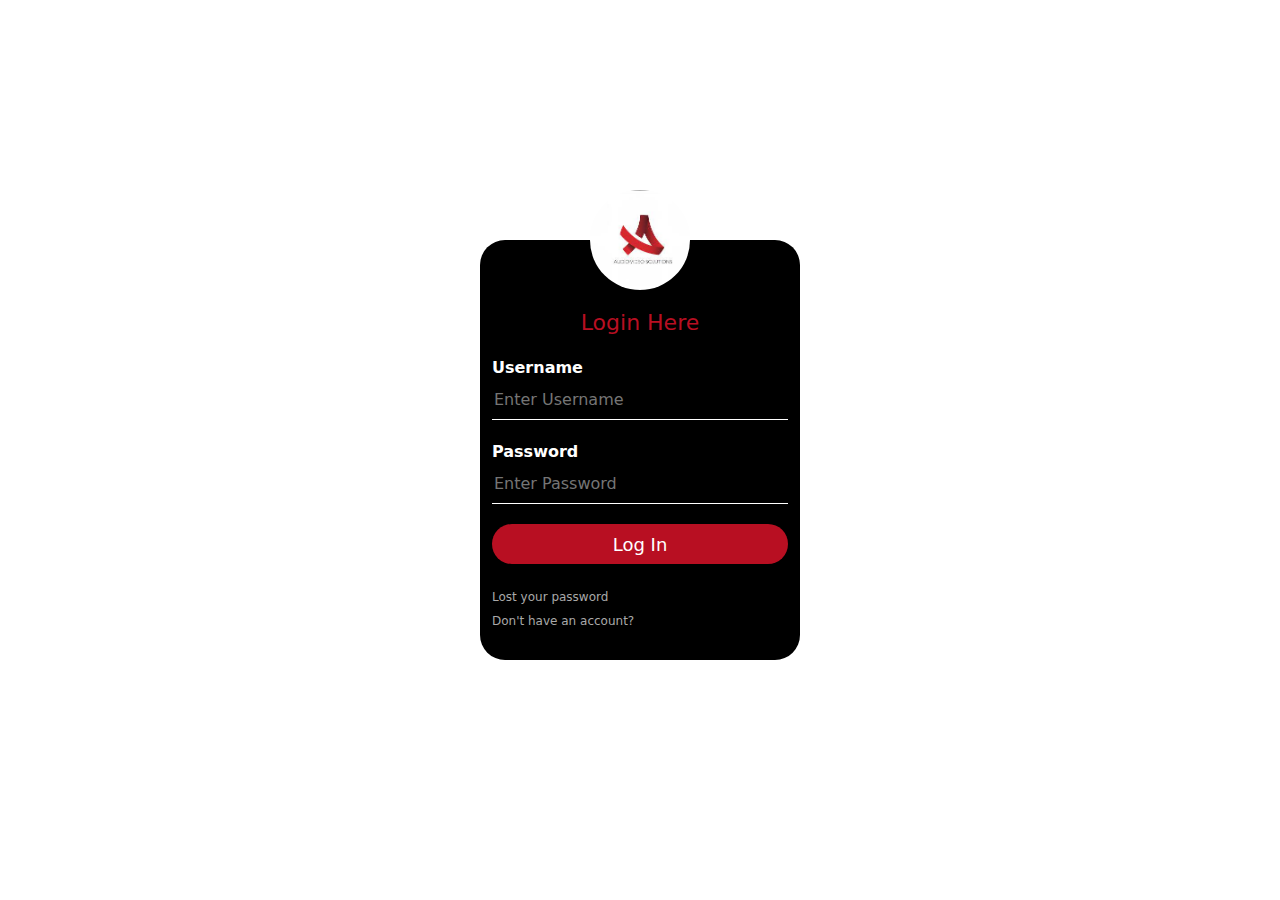
==== index.html @ 159eec29 "root" ====
<!DOCTYPE html>
<html lang="en">
<head>
    <meta charset="UTF-8">
    <meta name="viewport" content="width=device-width, initial-scale=1.0">
    <title>Login page</title>
    <link rel="stylesheet" href="css/estilos.css">
    <link rel="stylesheet" href="css/bootstrap.min.css">
</head>
<body>
    <div class="container">
        <div class="row">
            <div class="login-box col-12 col-sm-6 col-lg-3">
                <img class="avatar" src="img/logo.jpg" alt="Logo de AVS">
                <h1>Login Here</h1>
                <form action="">
                    <label for="username">Username</label>
                    <input type="text" placeholder="Enter Username">

                    <label for="password">Password</label>
                    <input type="password" placeholder="Enter Password">

                    <input type="submit" value="Log In">

                    <a href="#">Lost your password</a><br>
                    <a href="#">Don't have an account?</a>
                </form>
            </div>
        </div>
    </div>
</body>
</html>
---- css/estilos.css ----
body{
    padding: 0;
    margin: 0;
    background:url(../img/fondo.jpg) no-repeat center top;
    background-size: cover;
    font-family: sans-serif;
    height: 100vh;
}

.login-box{
    width: 320px;
    height: 420px;
    background: #000;
    color: #fff;
    top: 50%;
    left: 50%;
    position: absolute;
    transform: translate(-50%,-50%);
    box-sizing: border-box;
    padding: 70px 30px;
    border-radius: 25px;
}

.login-box .avatar{
    width: 100px;
    height: 100px;
    border-radius: 50%;
    position: absolute;
    top: -50px;
    left: calc(50% - 50px);
}

.login-box h1{
    margin: 0;
    padding: 0 0 20px;
    text-align: center;
    font-size: 22px;
    color:#b80f22;
}

.login-box label{
    margin: 0;
    padding: 0;
    font-weight: bold;
    display: block;
}

.login-box input{
    width: 100%;
    margin-bottom: 20px;
}

.login-box input[type="text"],
.login-box input[type="password"]{
    border: none;
    border-bottom: 1px solid #fff;
    background: transparent;
    outline: none;
    height: 40px;
    color: #fff;
    font-size: 16px
}

.login-box input[type="submit"]{
    border: none;
    outline: none;
    height: 40px;
    background: #b80f22;
    color: #fff;
    font-size: 18px;
    border-radius: 20px;
}

.login-box a{
    text-decoration: none;
    font-size: 12px;
    line-height: 20px;
    color: darkgray
}

.login-box a:hover{
    color: #fff;
    border-bottom: 1px solid #fff;
}
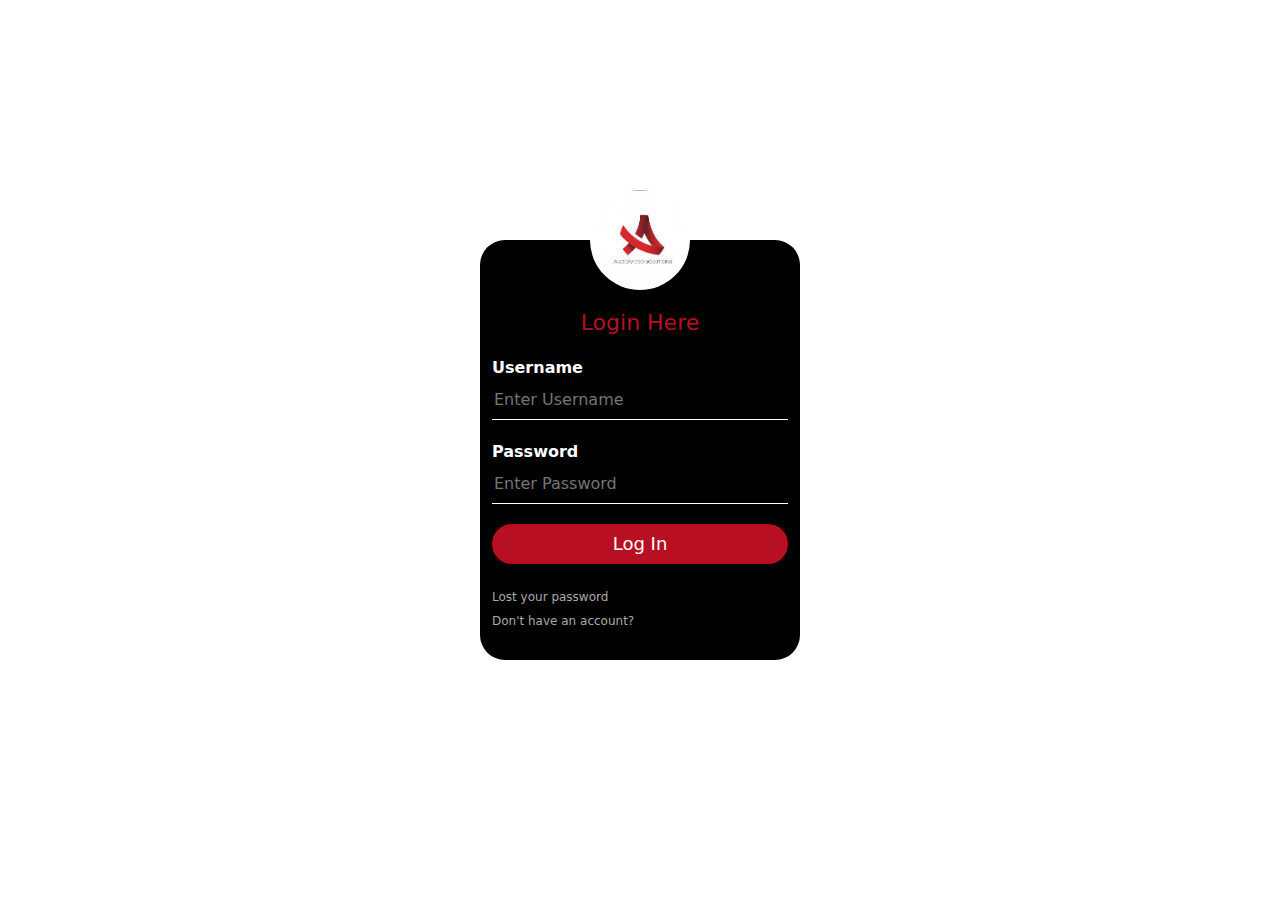
==== commit c700e5ba: "Update index.html" ====
--- a/index.html
+++ b/index.html
@@ -20,7 +20,7 @@
                     <label for="password">Password</label>
                     <input type="password" placeholder="Enter Password">
 
-                    <input type="submit" value="Log In">
+                    <a href="Inicio/index.html"><input type="submit" value="Log In"></a>
 
                     <a href="#">Lost your password</a><br>
                     <a href="#">Don't have an account?</a>
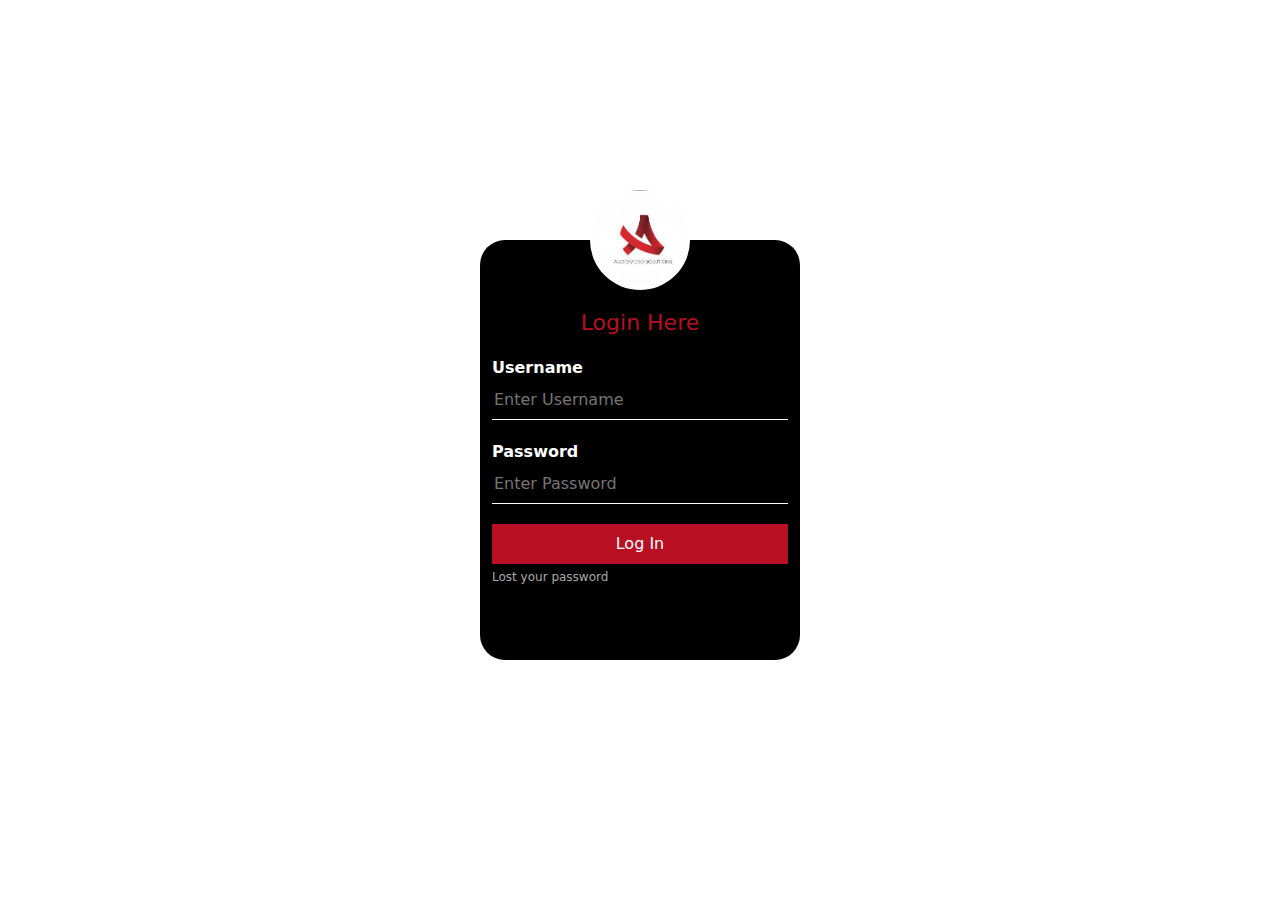
==== commit f4777f4d: "Versión beta de la página Inventario AVS" ====
--- a/index.html
+++ b/index.html
@@ -1,5 +1,5 @@
 <!DOCTYPE html>
-<html lang="en">
+<html lang="es">
 <head>
     <meta charset="UTF-8">
     <meta name="viewport" content="width=device-width, initial-scale=1.0">
@@ -13,20 +13,23 @@
             <div class="login-box col-12 col-sm-6 col-lg-3">
                 <img class="avatar" src="img/logo.jpg" alt="Logo de AVS">
                 <h1>Login Here</h1>
-                <form action="">
+                <form action="" id="form">
                     <label for="username">Username</label>
-                    <input type="text" placeholder="Enter Username">
+                    <input type="text" placeholder="Enter Username" id="name">
 
                     <label for="password">Password</label>
-                    <input type="password" placeholder="Enter Password">
+                    <input type="password" placeholder="Enter Password" id="password">
 
-                    <a href="Inicio/index.html"><input type="submit" value="Log In"></a>
+                    <button type="submit">Log In</button>
 
                     <a href="#">Lost your password</a><br>
-                    <a href="#">Don't have an account?</a>
+
+                    <p class="warnings" id="warnings"></p>
                 </form>
             </div>
         </div>
     </div>
+    <script src="funciones.js">
+    </script>
 </body>
 </html>--- a/css/estilos.css
+++ b/css/estilos.css
@@ -61,14 +61,14 @@
     font-size: 16px
 }
 
-.login-box input[type="submit"]{
+button{
     border: none;
     outline: none;
     height: 40px;
+    width: 100%;
     background: #b80f22;
     color: #fff;
     font-size: 18px;
-    border-radius: 20px;
 }
 
 .login-box a{
@@ -78,6 +78,7 @@
     color: darkgray
 }
 
+
 .login-box a:hover{
     color: #fff;
     border-bottom: 1px solid #fff;
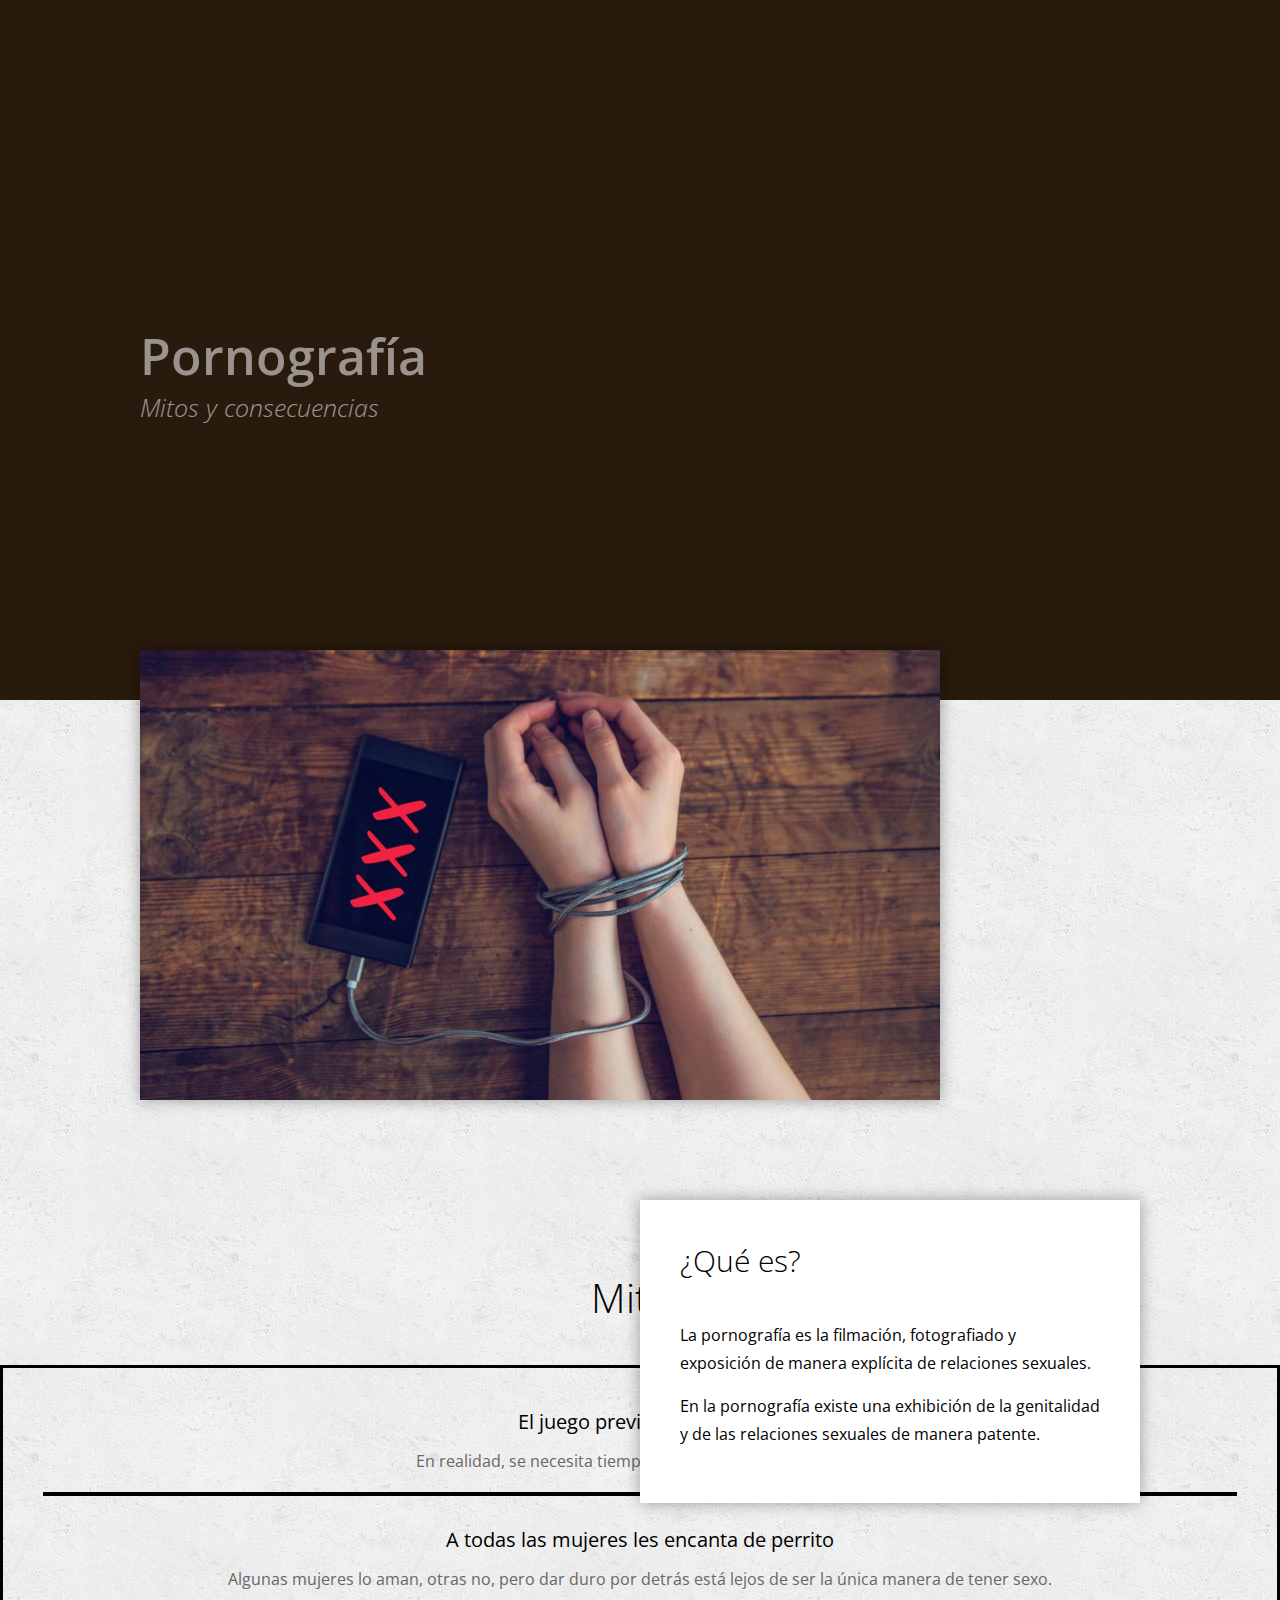
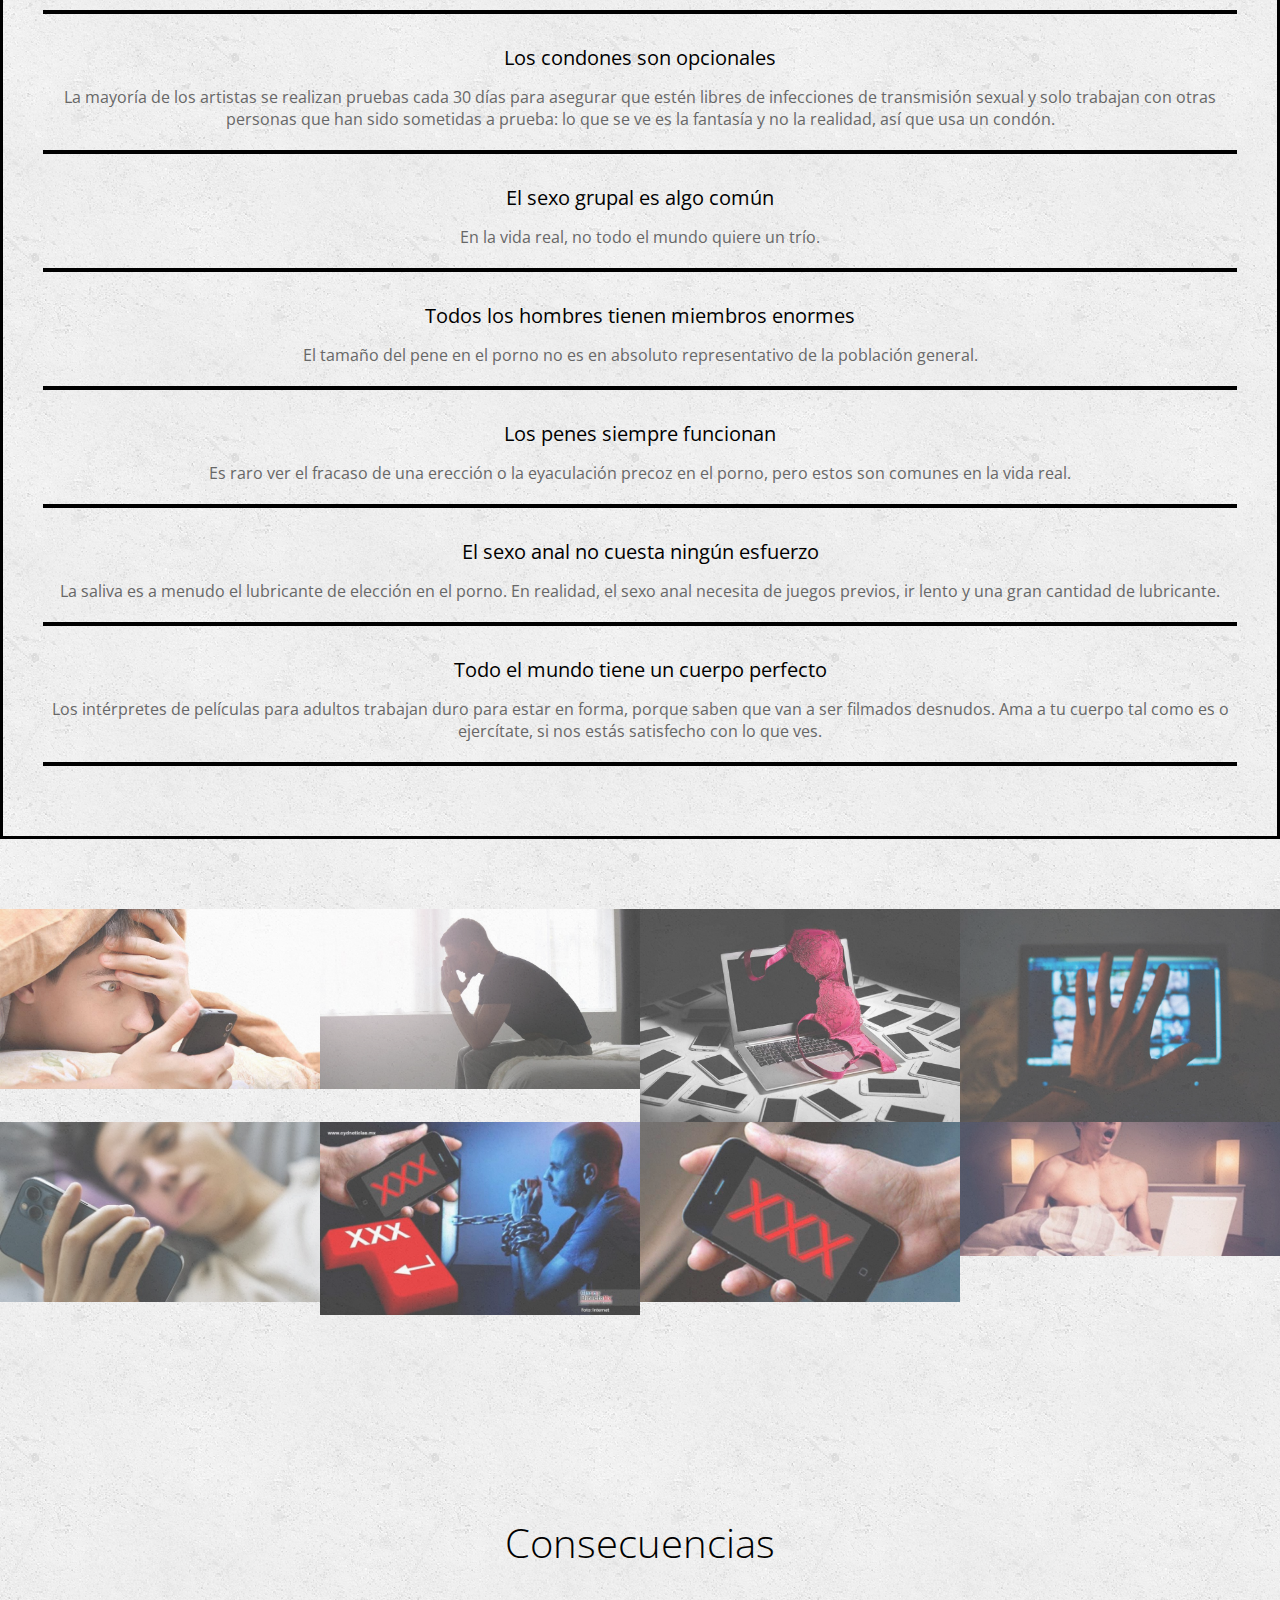
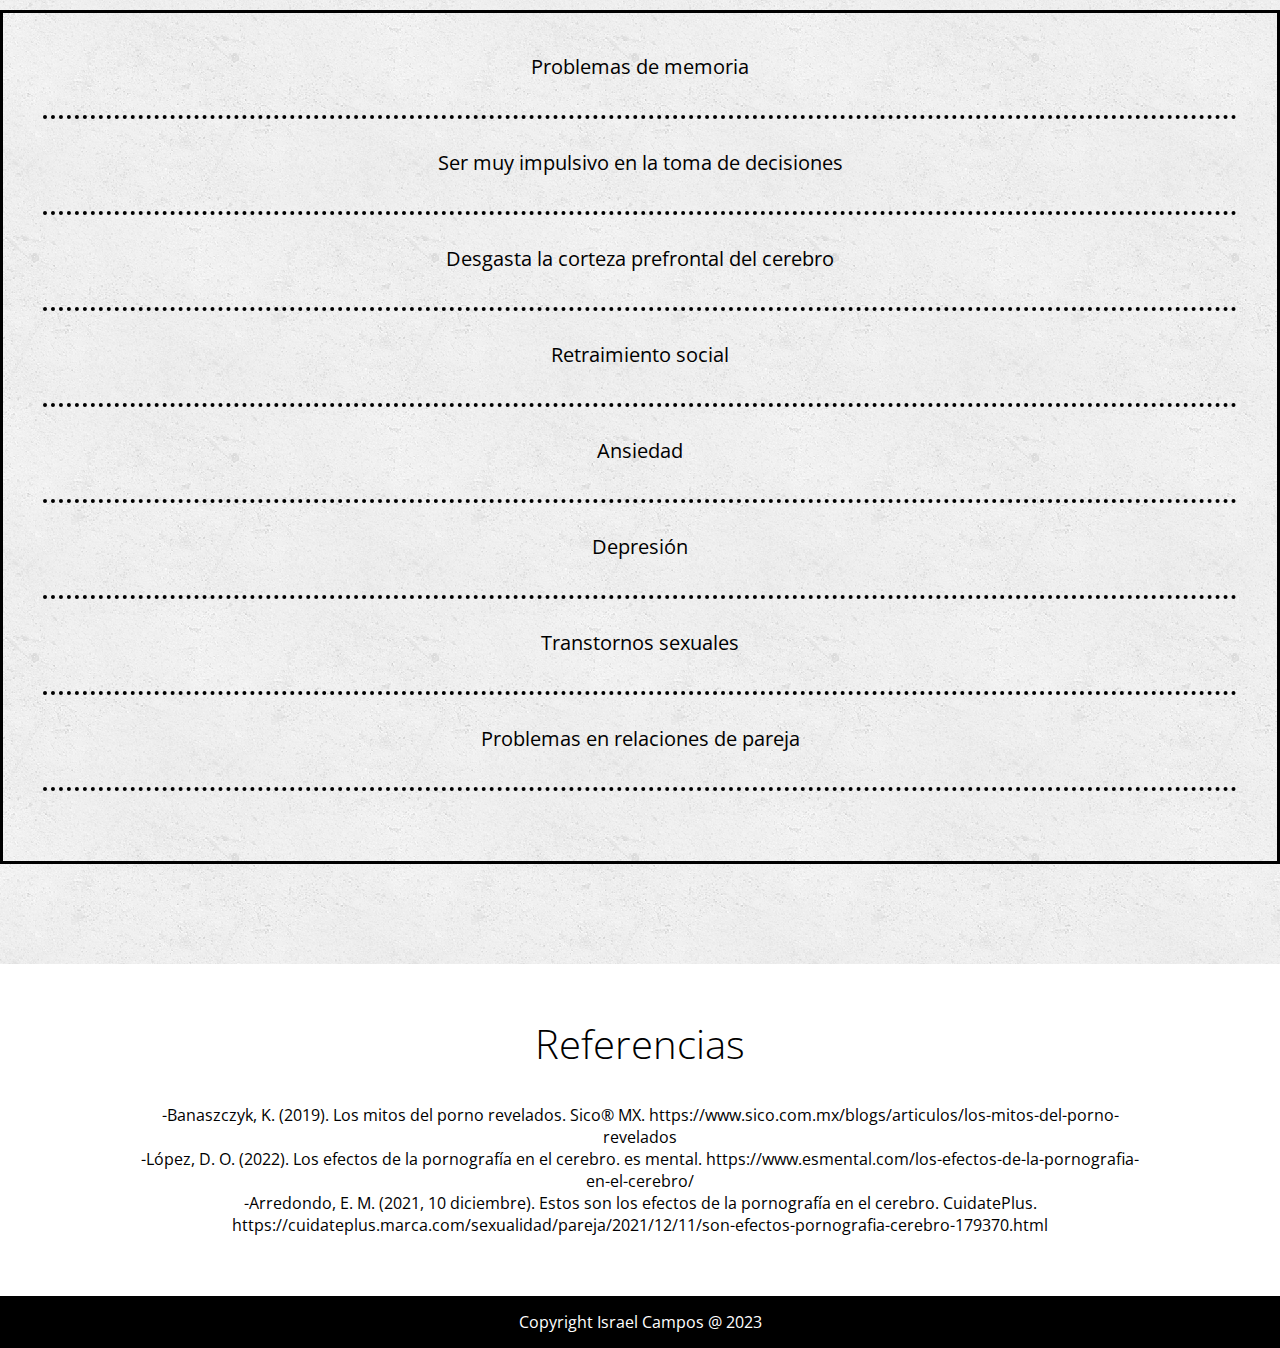
==== commit 253b17e8: "campaña de salud para la escuela" ====
--- a/index.html
+++ b/index.html
@@ -1,35 +1,172 @@
 <!DOCTYPE html>
-<html lang="es">
+<html>
 <head>
-    <meta charset="UTF-8">
-    <meta name="viewport" content="width=device-width, initial-scale=1.0">
-    <title>Login page</title>
-    <link rel="stylesheet" href="css/estilos.css">
-    <link rel="stylesheet" href="css/bootstrap.min.css">
+	<meta charset="utf-8">
+	<meta name="viewport" content="width=device-width, initial-scale=1">
+	<link href="https://fonts.googleapis.com/css2?family=Open+Sans:ital,wght@0,300;0,400;0,600;0,700;1,300&display=swap" rel="stylesheet">
+	<link rel="stylesheet" type="text/css" href="estilos.css">
+	<title>Consecuencias de la Pornografia</title>
 </head>
 <body>
-    <div class="container">
-        <div class="row">
-            <div class="login-box col-12 col-sm-6 col-lg-3">
-                <img class="avatar" src="img/logo.jpg" alt="Logo de AVS">
-                <h1>Login Here</h1>
-                <form action="" id="form">
-                    <label for="username">Username</label>
-                    <input type="text" placeholder="Enter Username" id="name">
+	<header>
+		<div class="contenedor">
+			<nav class="menu">
+				<a href="#" id="btn-que-es">¿Qué es?</a>
+				<a href="#" id="btn-mitos">Mitos</a>
+				<a href="#" id="btn-consecuencias">Consecuencias</a>
+				<a href="#" id="btn-galeria">Galería</a>
+			</nav>
 
-                    <label for="password">Password</label>
-                    <input type="password" placeholder="Enter Password" id="password">
+			<div class="textos">
+				<h1 class="nombre">Pornografía</h1>
+				<h3>Mitos y consecuencias</h3>
+			</div>
+		</div>
+	</header>
 
-                    <button type="submit">Log In</button>
+	<section class="main">	
+		<section class="que-es" id="que-es">
+			<div class="contenedor">
+				<div class="foto">
+					<img src="img/que-es.jpg">
+				</div>
+				<article>
+					<h3>¿Qué es?</h3>
+					<p>La pornografía es la filmación, fotografiado y exposición de manera explícita de relaciones sexuales.</p>
+					<p>En la pornografía existe una exhibición de la genitalidad y de las relaciones sexuales de manera patente.</p>
+				</article>
+			</div>
+		</section>
 
-                    <a href="#">Lost your password</a><br>
+		<section class="mitos" >
+				<h3 class="titulo" id="mitos">Mitos</h3>
+				<div class="contenedor-mitos">
+					<article>
+						<div class="mito">
+							<p class="nombre">El juego previo es opcional</p>
+							<p class="descripcion">En realidad, se necesita tiempo para construir la excitación.</p>
+						</div>
+						<div class="mito">
+							<p class="nombre">A todas las mujeres les encanta de perrito</p>
+							<p class="descripcion">Algunas mujeres lo aman, otras no, pero dar duro por detrás está lejos de ser la única manera de tener sexo.</p>
+						</div>
+						<div class="mito">
+							<p class="nombre">Los condones son opcionales</p>
+							<p class="descripcion">La mayoría de los artistas se realizan pruebas cada 30 días para asegurar que estén libres de infecciones de transmisión sexual y solo trabajan con otras personas que han sido sometidas a prueba: lo que se ve es la fantasía y no la realidad, así que usa un condón.</p>
+						</div>
+						<div class="mito">
+							<p class="nombre">El sexo grupal es algo común</p>
+							<p class="descripcion">En la vida real, no todo el mundo quiere un trío.</p>
+						</div>
+                        <div class="mito">
+							<p class="nombre">Todos los hombres tienen miembros enormes</p>
+							<p class="descripcion">El tamaño del pene en el porno no es en absoluto representativo de la población general.</p>
+						</div>
+                        <div class="mito">
+							<p class="nombre">Los penes siempre funcionan</p>
+							<p class="descripcion">Es raro ver el fracaso de una erección o la eyaculación precoz en el porno, pero estos son comunes en la vida real.</p>
+						</div>
+                        <div class="mito">
+							<p class="nombre">El sexo anal no cuesta ningún esfuerzo</p>
+							<p class="descripcion"> La saliva es a menudo el lubricante de elección en el porno. En realidad, el sexo anal necesita de juegos previos, ir lento y una gran cantidad de lubricante.</p>
+						</div>
+                        <div class="mito">
+							<p class="nombre">Todo el mundo tiene un cuerpo perfecto</p>
+							<p class="descripcion">Los intérpretes de películas para adultos trabajan duro para estar en forma, porque saben que van a ser filmados desnudos. Ama a tu cuerpo tal como es o ejercítate, si nos estás satisfecho con lo que ves.</p>
+						</div>
+					</article>
+				</div>
+		</section>	
 
-                    <p class="warnings" id="warnings"></p>
-                </form>
+        <section class="galeria" id="galeria">
+			<div class="foto">
+				<img src="img/1.jpg">
+			</div>
+			<div class="foto">
+				<img src="img/2.jpg">
+			</div>
+			<div class="foto">
+				<img src="img/3.jpg">
+			</div>
+			<div class="foto">
+				<img src="img/4.jpg">
+			</div>
+			<div class="foto">
+				<img src="img/5.jpg">
+			</div>
+			<div class="foto">
+				<img src="img/6.jpg">
+			</div>
+			<div class="foto">
+				<img src="img/7.jpg">
+			</div>
+			<div class="foto">
+				<img src="img/8.jpg">
+			</div>
+		</section>	
+
+		<section class="consecuencias" >
+            <h3 class="titulo" id="consecuencias">Consecuencias</h3>
+            <div class="contenedor-consecuencias">
+                <article>
+                    <div class="consecuencia">
+                        <p class="nombre">Problemas de memoria</p>
+                       
+                    </div>
+                    <div class="consecuencia">
+                        <p class="nombre">Ser muy impulsivo en la toma de decisiones</p>
+                        
+                    </div>
+                    <div class="consecuencia">
+                        <p class="nombre">Desgasta la corteza prefrontal del cerebro</p>
+                       
+                    </div>
+                    <div class="consecuencia">
+                        <p class="nombre">Retraimiento social</p>
+                      
+                    </div>
+                    <div class="consecuencia">
+                        <p class="nombre">Ansiedad</p>
+                      
+                    </div>
+                    <div class="consecuencia">
+                        <p class="nombre">Depresión</p>
+                       
+                    </div>
+                    <div class="consecuencia">
+                        <p class="nombre">Transtornos sexuales</p>
+                        
+                    </div>
+                    <div class="consecuencia">
+                        <p class="nombre">Problemas en relaciones de pareja</p>
+                       
+                    </div>
+                </article>
             </div>
-        </div>
-    </div>
-    <script src="funciones.js">
-    </script>
+        </section>	
+
+		<section class="referencias" id="referencias">
+			<div class="contenedor">
+				<h3 class="titulo">Referencias</h3>
+				<div class="contenedor-referencias">
+					<p>-Banaszczyk, K. (2019). Los mitos del porno revelados. Sico® MX. https://www.sico.com.mx/blogs/articulos/los-mitos-del-porno-revelados</p>
+					<p>-López, D. O. (2022). Los efectos de la pornografía en el cerebro. es mental. https://www.esmental.com/los-efectos-de-la-pornografia-en-el-cerebro/</p>
+                    <p>-Arredondo, E. M. (2021, 10 diciembre). Estos son los efectos de la pornografía en el cerebro. CuidatePlus. https://cuidateplus.marca.com/sexualidad/pareja/2021/12/11/son-efectos-pornografia-cerebro-179370.html</p>
+				</div>
+			</div>
+		</section>	
+	</section>
+
+	<footer>
+		<div class="contenedor">
+			<div class="copyright">
+				<p>Copyright Israel Campos @ 2023</p>
+			</div>
+		</div>
+	</footer>
+
+	<script type="text/javascript" src="jquery.min.js"></script>
+	<script type="text/javascript" src="efectos.js"></script>
+    <script type="text/javascript" src="parallax.js"></script>
 </body>
 </html>--- a/estilos.css
+++ b/estilos.css
@@ -0,0 +1,363 @@
+*{
+	margin: 0;
+	padding: 0;
+	box-sizing: border-box;
+}
+
+body{
+	font-family: "Open Sans",Arial;
+	font-size: 16px;
+}
+
+.contenedor{
+	width: 90%;
+	max-width: 1000px;
+	margin: auto;
+	overflow: hidden;
+}
+
+/*----HEADER----*/
+
+header{
+	width: 100%;
+	background: #281a0c;
+	background-size: cover;
+	background-attachment: fixed;
+	background-position: center 0;
+}
+
+header .contenedor{
+	position: relative;
+	height: 700px;
+}
+
+header .menu{
+	width: 100%;
+	text-align: right;
+}
+
+header .menu a{
+	color: #fff;
+	font-size: 20px;
+	font-weight: 300;
+	display: inline-block;
+	position: relative;
+	margin: 40px 20px;
+	text-decoration: none;
+}
+
+header .menu a:hover{
+	text-decoration: underline;
+}
+
+header .textos{
+	width: 100%;
+	color: #fff;
+	position: absolute;
+	top: 50%;
+	margin-top:-52px ;
+}
+
+header .textos .nombre{
+	font-size: 50px;
+	font-weight: 600;
+}
+
+
+header .textos h3{
+	font-weight: 300;
+	font-size: 25px;
+	font-style: italic;
+}
+
+/*---MAIN---*/
+
+.main{
+	background: url('img//bg-textura.png');
+	background-repeat: repeat;
+}
+
+.main .que-es .contenedor{
+	overflow: visible;
+	position: relative;
+}
+
+.main .que-es .foto{
+	width: 80%;
+	position: absolute;
+	left: 0;
+	top: -50px;
+	z-index: 0;
+	box-shadow: 0px 0px 15px rgba(0,0,0,.35);
+}
+
+.main .que-es .foto img{
+	vertical-align: top;
+	width: 100%;
+}
+
+.main .que-es article{
+	background: #fff;
+	padding: 40px;
+	width: 50%;
+	position: relative;
+	top: 500px;
+	z-index: 1;
+	float: right;
+	box-shadow: 0px 0px 15px rgba(0,0,0,.35);
+}
+
+.main .que-es article h3{
+	font-size: 30px;
+	font-weight: 300;
+	margin-bottom: 40px;
+}
+
+.main .que-es article p{
+	line-height: 28px;
+	margin-bottom: 15px;
+}
+
+.main .mitos{
+	padding-top: 570px;
+	margin-bottom: 70px;
+    
+}
+
+.main .mitos .titulo{
+	font-size: 40px;
+	font-weight: 300;
+	text-align: center;
+	margin-bottom: 40px;
+}
+
+.main .mitos .contenedor-mitos{
+    width: 100%;
+	border: 3px solid #000;
+	background: transparent;
+	padding: 10px;
+	overflow: hidden;
+}
+
+.main .mitos article{
+	width: 100%;
+	padding: 30px;
+}
+
+
+.main .mitos .mito{
+	margin-bottom: 30px;
+	padding-bottom: 20px;
+	border-bottom: 4px solid #000;
+	overflow: hidden;
+  
+}
+
+.main .mitos .nombre{
+	font-size: 20px;
+	margin-bottom: 15px;
+	text-align: center;
+}
+
+.main .mitos .descripcion{
+	font-size: 16px;
+	color: #676767;
+	clear: both;
+    text-align: center;
+}
+
+.main .galeria{
+	overflow: hidden;
+}
+
+.main .galeria .foto{
+	width: 25%;
+	float: left;
+}
+
+.main .galeria .foto img{
+	width: 100%;
+	vertical-align: top;
+	opacity: .7;
+}
+
+.main .galeria .foto img:hover{
+	opacity: 1;
+	transition: all .3s ease;
+}
+
+.main .consecuencias{
+	padding-top: 200px;
+	margin-bottom: 100px;
+    
+}
+
+.main .consecuencias .titulo{
+	font-size: 40px;
+	font-weight: 300;
+	text-align: center;
+	margin-bottom: 40px;
+}
+
+.main .consecuencias .contenedor-consecuencias{
+    width: 100%;
+	border: 3px solid #000;
+	background: transparent;
+	padding: 10px;
+	overflow: hidden;
+}
+
+.main .consecuencias article{
+	width: 100%;
+	padding: 30px;
+}
+
+
+.main .consecuencias .consecuencia{
+	margin-bottom: 30px;
+	padding-bottom: 20px;
+	border-bottom: 4px dotted #000;
+	overflow: hidden;
+  
+}
+
+.main .consecuencias .nombre{
+	font-size: 20px;
+	margin-bottom: 15px;
+	text-align: center;
+}
+
+.main .referencias{
+	background: #fff;
+	padding: 60px 0;
+	overflow: hidden;
+}
+
+.main .referencias .titulo{
+	text-align: center;
+	font-size: 40px;
+	line-height: 40px;
+	font-weight: 300;
+	margin-bottom: 40px;
+}
+
+.main .referencias .contenedor-referencias{
+	width: 100%;
+	text-align: center;
+}
+
+
+/*--FOOTER--*/
+footer{
+	background: #000;
+}
+
+footer .copyright{
+	color: #fff;
+	text-align: center;
+	padding: 15px 0;
+}
+
+/*--- MEDIA QUERIES ----*/
+
+@media screen and (max-width: 800px){
+	header .contenedor{
+		position: static;
+		height: auto;
+	}
+
+	
+
+	header .menu{
+		text-align: center;
+		width: 100%;
+	}
+
+	header .menu a{
+		margin: 10px 15px;
+		font-size: 15px;
+	}
+
+	header .textos{
+		position: static;
+		margin: 100px 0;
+		text-align: center;
+	}
+
+	header .textos .nombre{
+		font-size: 30px;
+	}
+
+	header .textos h3{
+		font-size: 18px;
+	}
+
+	.main .que-es .foto{
+		width: 100%;
+		position: relative;
+	}
+
+	.main .que-es article{
+		position: relative;
+		width: 100%;
+		top: -50px;
+		transform: translate(0px,0);
+	}
+
+	.main .mitos{
+		padding-top: 300px;
+	}
+
+	.main .mitos article{
+		width: 100%;
+	}
+
+	.main .galeria .foto{
+		width: 50%;
+	}
+
+	
+}
+
+@media screen and (max-width: 420px){
+	header .contenedor{
+		width: 400px;
+	}
+
+	header .menu{
+		width: 100%;
+	}
+
+	.main .que-es article h3{
+		font-size: 34px;
+		margin-bottom: 10px;
+	}
+
+	.main .mitos article .nombre{
+		font-size: 16px;
+		line-height: 16px;
+	}
+	
+	.main.mitos article.descripcion{
+        font-size: 14px;
+        line-height: 14px;
+    }
+
+	.main .consecuencias article .nombre{
+		font-size: 16px;
+		line-height: 16px;
+	}
+
+	.main .referencias .titulo{
+		font-size: 30px;
+		line-height: 30px;
+	}
+
+	.main .referencias .contenedor-referencias p{
+		margin-bottom: 15px;
+		font-size: 15px;
+		line-height: 15px;
+		text-align: center;
+	}
+
+}